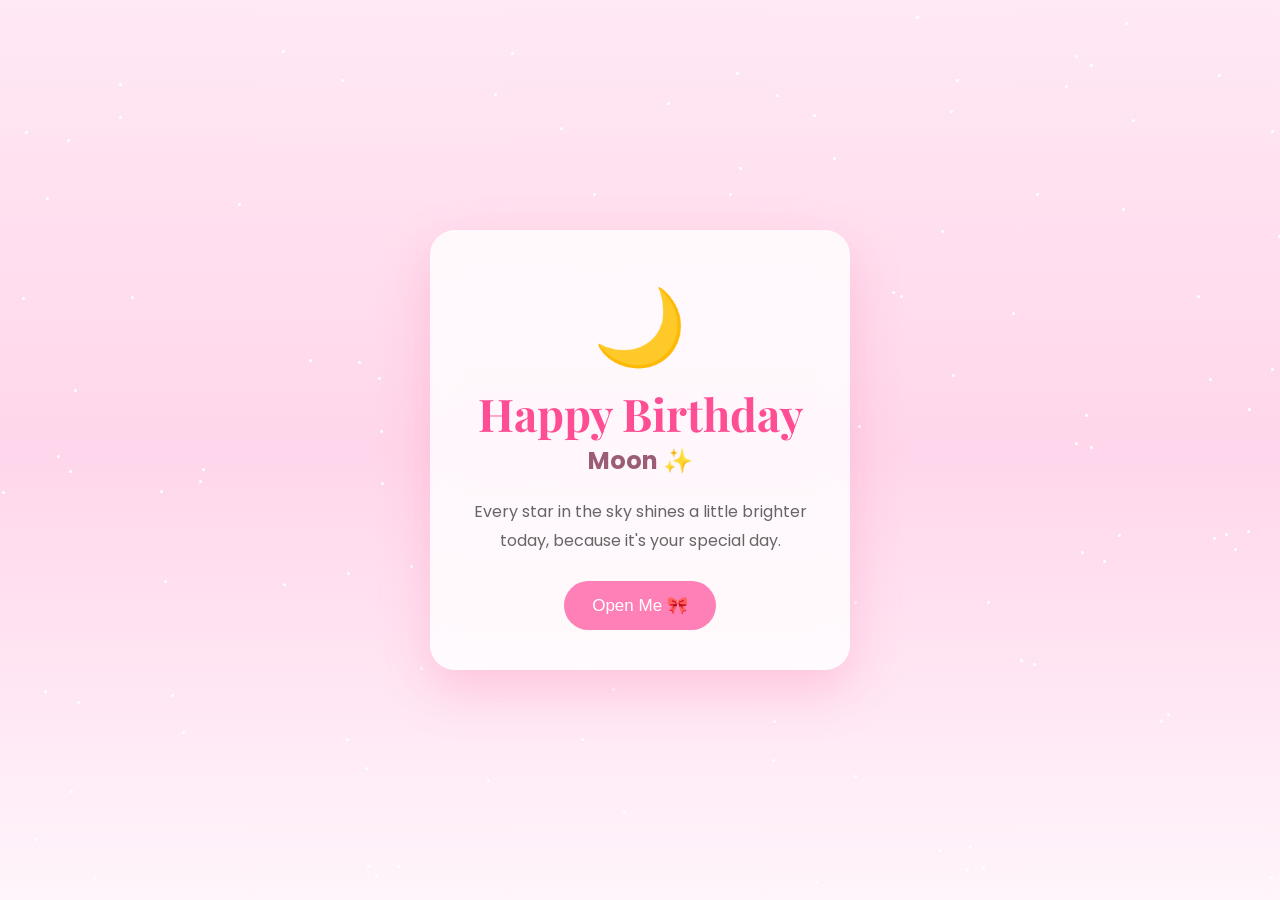
==== index.html @ 1de0947c "Revise birthday greeting HTML content Updated the HTML structure and content for the birthday page." ====
<!DOCTYPE html>
<html lang="en">
<head>
    <meta charset="UTF-8">
    <meta name="viewport" content="width=device-width, initial-scale=1.0">
    <title>Happy Birthday, Moon 🌙</title>

    <link rel="stylesheet" href="style.css">

    <link href="https://fonts.googleapis.com/css2?family=Playfair+Display:wght@700&family=Poppins:wght@300;400;500;600&display=swap" rel="stylesheet">
</head>
<body>
    <audio autoplay loop>
        <source src="music.mp3" type="audio/mpeg">
    </audio>
<div id="stars"></div>
<div id="hearts"></div>

<div class="container">

    <div class="moon">🌙</div>

    <h1>Happy Birthday</h1>

    <h2>Moon ✨</h2>

    <p class="intro">
        Every star in the sky shines a little brighter today,
        because it's your special day.
    </p>

    <button id="giftBtn">
        Open Me 🎀
    </button>

    <div class="letter" id="letter">

        <h3>Dear Moon,</h3>

        <p>
            Happy Birthday, Moon! I hope today brings you countless smiles,
            beautiful memories, and all the happiness your heart can hold.
            This little greeting is just a small token of my love and appreciation for you.
            Thank you for being such a wonderful moon in my life, lighting up even the darkest nights with your presence.
        </p>

        <h4>With Love,</h4>

        <span>Fuji 🤍</span>

    </div>

</div>

<canvas id="fireworks"></canvas>

<script src="script.js"></script>

</body>
</html>
---- style.css ----
*{
    margin:0;
    padding:0;
    box-sizing:border-box;
}

body{

    font-family:Poppins,sans-serif;

    background:linear-gradient(180deg,#ffe9f4,#ffd6eb,#fff5fb);

    overflow:hidden;

    height:100vh;

    display:flex;

    justify-content:center;

    align-items:center;
}

#stars,
#hearts{

    position:fixed;

    width:100%;

    height:100%;

    pointer-events:none;
}

.star{

    position:absolute;

    width:3px;

    height:3px;

    background:white;

    border-radius:50%;

    animation:twinkle 2s infinite alternate;
}

@keyframes twinkle{

from{opacity:.3;}

to{

opacity:1;

transform:scale(2);

}

}

.heart{

position:absolute;

bottom:-50px;

font-size:25px;

color:#ff78ab;

animation:float linear infinite;

}

@keyframes float{

to{

transform:translateY(-120vh);

opacity:0;

}

}

.container{

width:420px;

background:rgba(255,255,255,.8);

backdrop-filter:blur(15px);

padding:40px;

border-radius:25px;

text-align:center;

box-shadow:0 20px 50px rgba(255,100,150,.25);

z-index:10;

}

.moon{

font-size:75px;

animation:rotate 6s ease-in-out infinite;

}

@keyframes rotate{

50%{

transform:rotate(10deg) scale(1.1);

}

}

h1{

font-family:"Playfair Display",serif;

color:#ff4e94;

font-size:45px;

}

h2{

margin-bottom:20px;

color:#9a5d75;

}

.intro{

line-height:1.8;

color:#666;

}

button{

margin-top:25px;

padding:14px 28px;

border:none;

background:#ff80b6;

color:white;

font-size:17px;

border-radius:40px;

cursor:pointer;

transition:.3s;

}

button:hover{

transform:scale(1.08);

background:#ff5d9e;

}

.letter{

margin-top:25px;

display:none;

text-align:left;

animation:fade .8s;

}

@keyframes fade{

from{

opacity:0;

transform:translateY(20px);

}

}

.placeholder{

margin:20px 0;

padding:15px;

border:2px dashed pink;

border-radius:12px;

font-style:italic;

color:#888;

}

span{

display:block;

margin-top:10px;

font-weight:bold;

color:#ff4e94;

}

canvas{

position:fixed;

inset:0;

pointer-events:none;

}
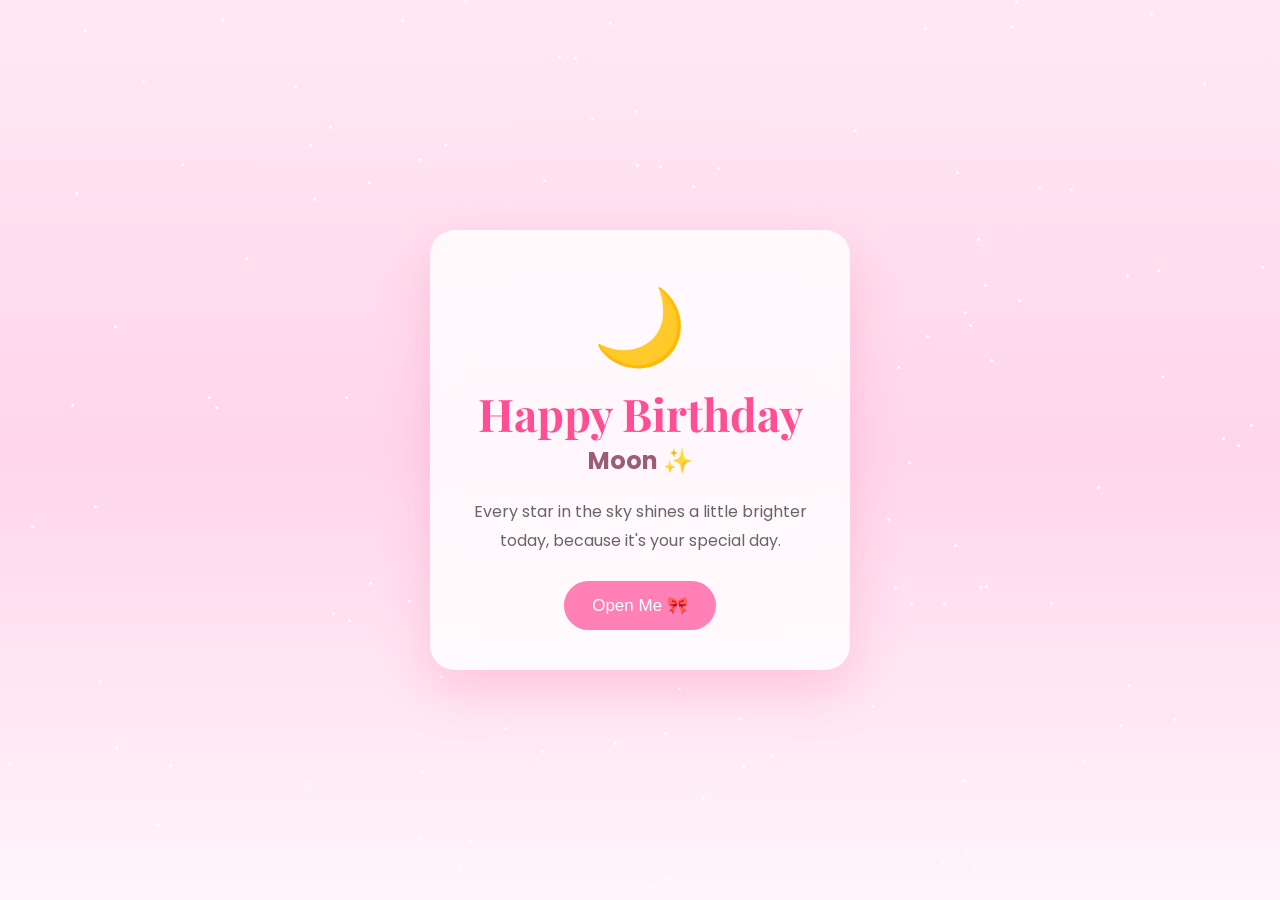
==== commit 073c85c0: "Enhance birthday message in index.html Added additional birthday wishes and appreciation in the lett" ====
--- a/index.html
+++ b/index.html
@@ -42,6 +42,9 @@
             beautiful memories, and all the happiness your heart can hold.
             This little greeting is just a small token of my love and appreciation for you.
             Thank you for being such a wonderful moon in my life, lighting up even the darkest nights with your presence.
+            I'm so greatful na nakilala kita, you are the most sweetest person i've ever met in my entire life.
+            Wishing you more success in life, health and safety and achieving greater success than you have ever achieved yet.
+            May this little greeting show you how much i love and appreciation you in every aspect of your life.
         </p>
 
         <h4>With Love,</h4>
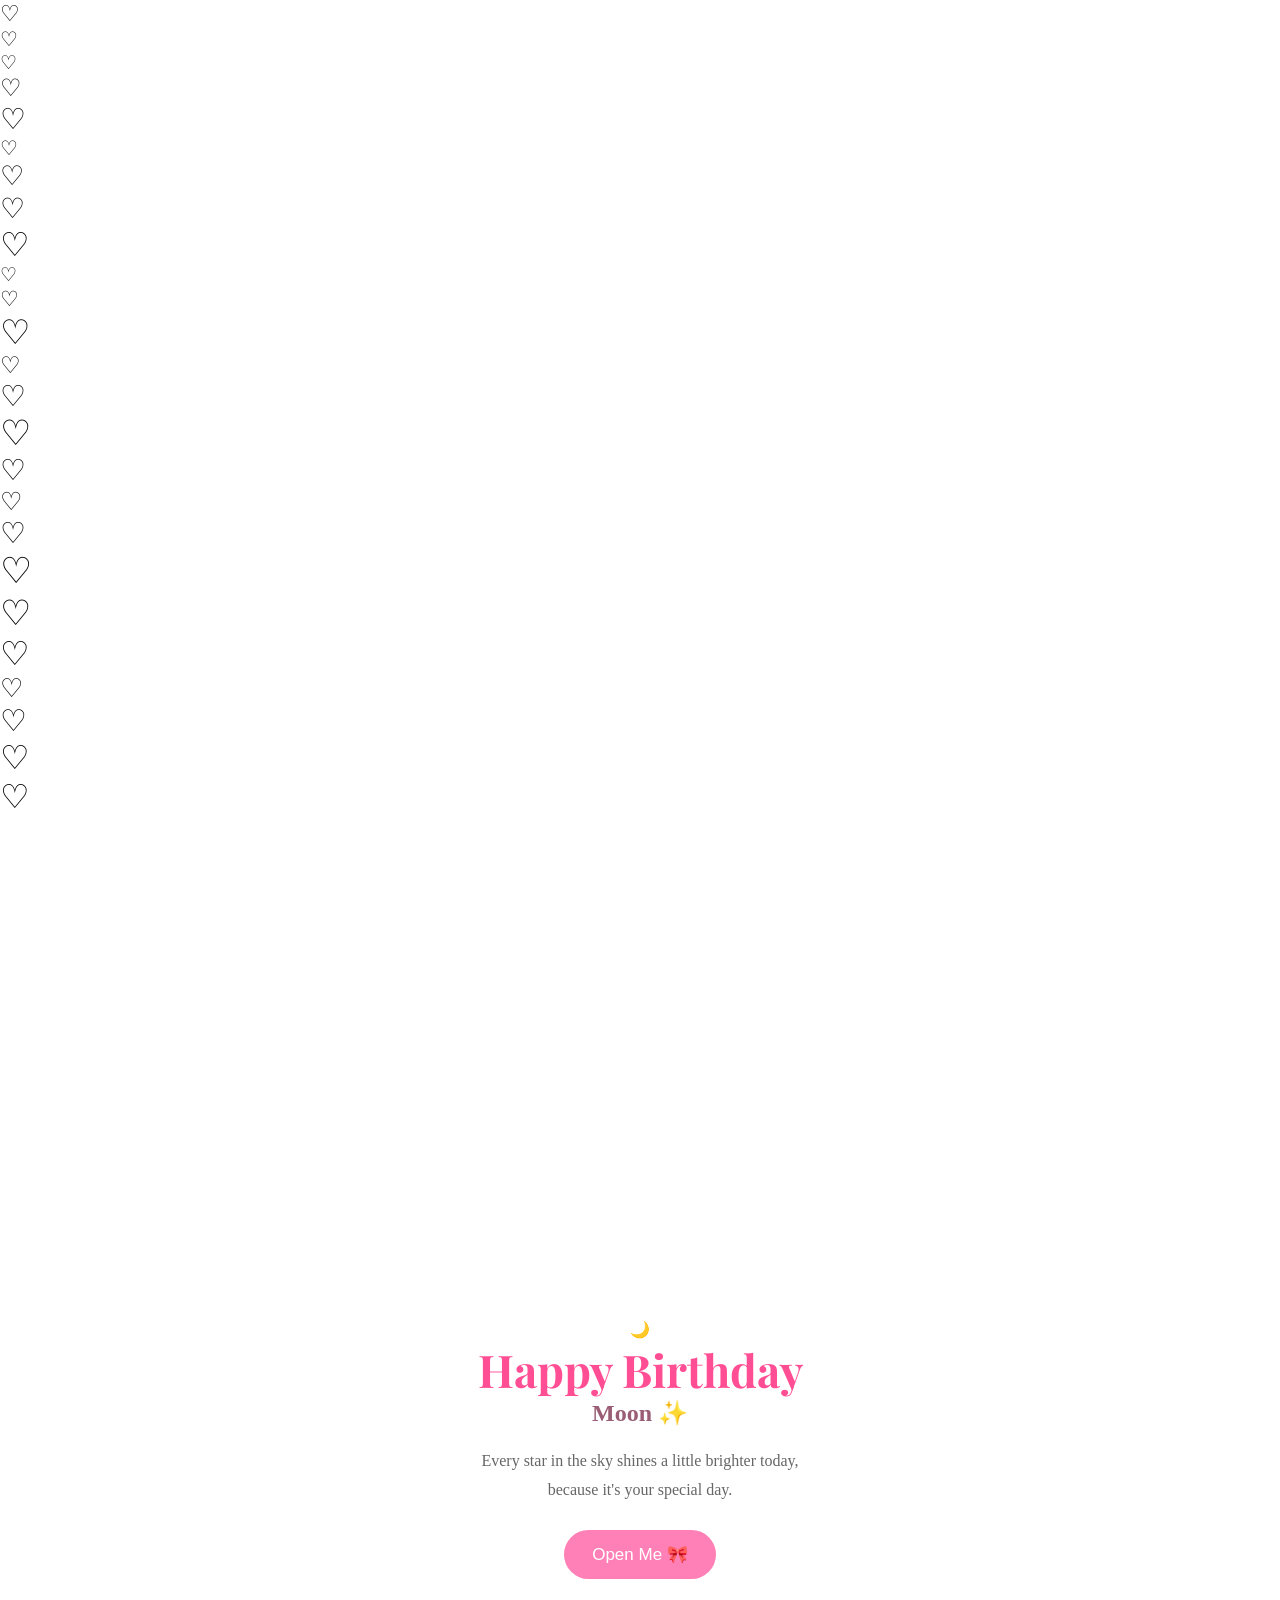
==== commit 18f1a0d0: "Update index.html" ====
--- a/index.html
+++ b/index.html
@@ -10,6 +10,7 @@
     <link href="https://fonts.googleapis.com/css2?family=Playfair+Display:wght@700&family=Poppins:wght@300;400;500;600&display=swap" rel="stylesheet">
 </head>
 <body>
+<div style="height:1200px;"></div>
     <audio autoplay loop>
         <source src="music.mp3" type="audio/mpeg">
     </audio>
--- a/style.css
+++ b/style.css
@@ -6,19 +6,14 @@
 
 body{
 
-    font-family:Poppins,sans-serif;
-
+   body{
+    margin:0;
+    min-height:100vh;
+    overflow-x:hidden;
+    overflow-y:auto;
     background:linear-gradient(180deg,#ffe9f4,#ffd6eb,#fff5fb);
-
-    overflow:hidden;
-
-    height:100vh;
-
-    display:flex;
-
-    justify-content:center;
-
-    align-items:center;
+    font-family:'Poppins',sans-serif;
+}
 }
 
 #stars,
@@ -33,47 +28,15 @@
     pointer-events:none;
 }
 
-.star{
-
-    position:absolute;
-
-    width:3px;
-
-    height:3px;
-
-    background:white;
-
-    border-radius:50%;
-
-    animation:twinkle 2s infinite alternate;
-}
-
-@keyframes twinkle{
-
-from{opacity:.3;}
-
-to{
-
-opacity:1;
-
-transform:scale(2);
-
-}
-
-}
-
-.heart{
-
-position:absolute;
-
-bottom:-50px;
-
-font-size:25px;
-
-color:#ff78ab;
-
-animation:float linear infinite;
-
+#stars,
+#hearts{
+    position:fixed;
+    top:0;
+    left:0;
+    width:100%;
+    height:100%;
+    pointer-events:none;
+    z-index:-1;
 }
 
 @keyframes float{
@@ -89,31 +52,17 @@
 }
 
 .container{
-
-width:420px;
-
-background:rgba(255,255,255,.8);
-
-backdrop-filter:blur(15px);
-
-padding:40px;
-
-border-radius:25px;
-
-text-align:center;
-
-box-shadow:0 20px 50px rgba(255,100,150,.25);
-
-z-index:10;
-
+    width:420px;
+    margin:80px auto;
+    padding:40px;
+    text-align:center;
 }
 
-.moon{
-
-font-size:75px;
-
-animation:rotate 6s ease-in-out infinite;
-
+.moon-bg{
+    position:fixed;
+    top:40px;
+    right:40px;
+    z-index:-1;
 }
 
 @keyframes rotate{
@@ -242,4 +191,4 @@
 
 pointer-events:none;
 
-}+}
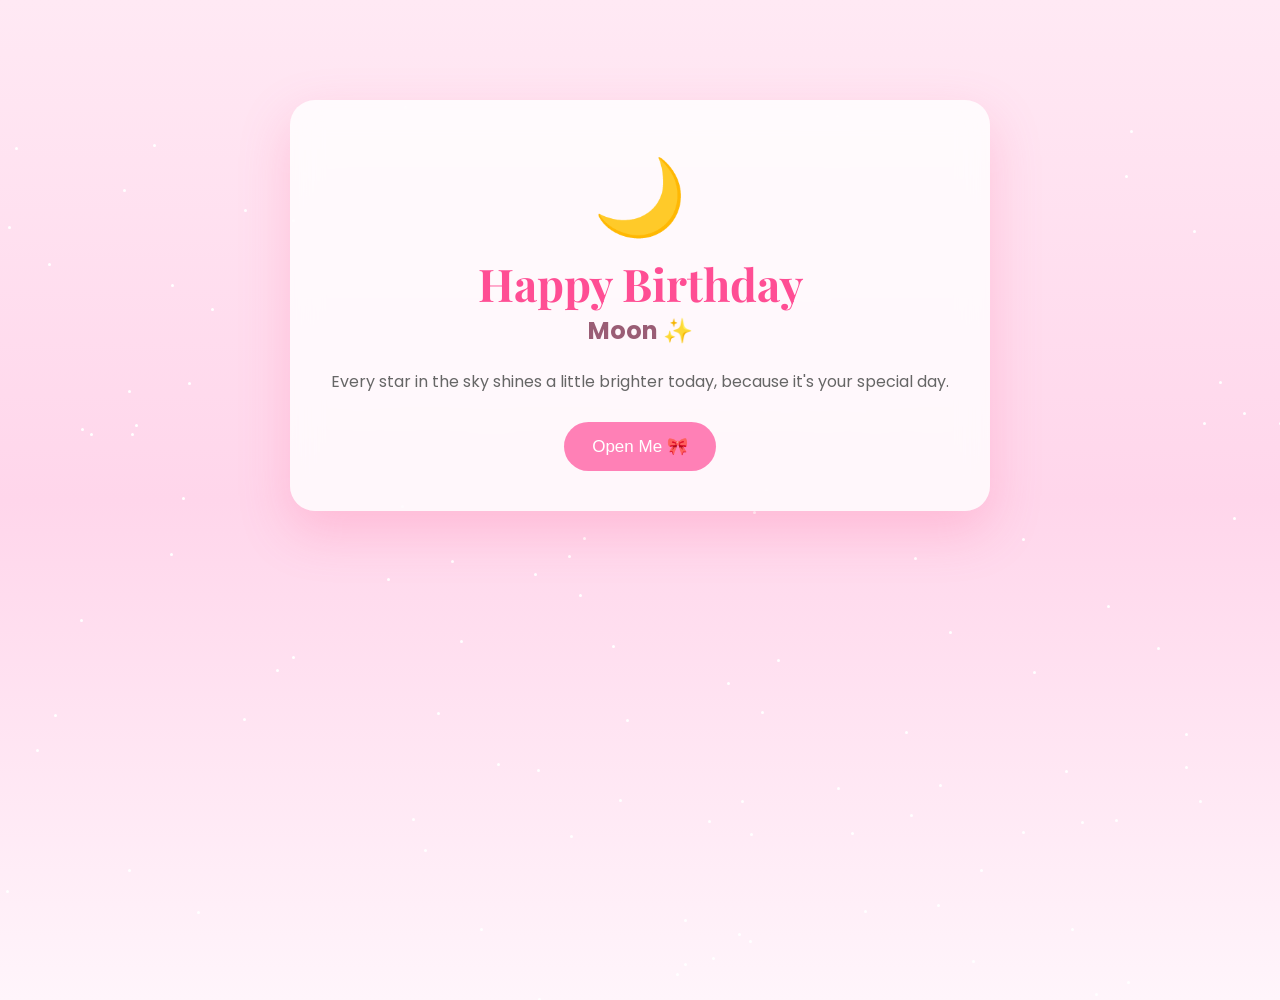
==== commit e2ef7b2d: "Update index.html" ====
--- a/index.html
+++ b/index.html
@@ -10,7 +10,6 @@
     <link href="https://fonts.googleapis.com/css2?family=Playfair+Display:wght@700&family=Poppins:wght@300;400;500;600&display=swap" rel="stylesheet">
 </head>
 <body>
-<div style="height:1200px;"></div>
     <audio autoplay loop>
         <source src="music.mp3" type="audio/mpeg">
     </audio>
--- a/style.css
+++ b/style.css
@@ -5,8 +5,6 @@
 }
 
 body{
-
-   body{
     margin:0;
     min-height:100vh;
     overflow-x:hidden;
@@ -14,7 +12,6 @@
     background:linear-gradient(180deg,#ffe9f4,#ffd6eb,#fff5fb);
     font-family:'Poppins',sans-serif;
 }
-}
 
 #stars,
 #hearts{
@@ -28,15 +25,31 @@
     pointer-events:none;
 }
 
-#stars,
-#hearts{
-    position:fixed;
-    top:0;
-    left:0;
-    width:100%;
-    height:100%;
-    pointer-events:none;
-    z-index:-1;
+.star{
+    position:absolute;
+    width:3px;
+    height:3px;
+    background:white;
+    border-radius:50%;
+    animation:twinkle 2s infinite alternate;
+}
+
+@keyframes twinkle{
+    from{
+        opacity:.3;
+    }
+    to{
+        opacity:1;
+        transform:scale(2);
+    }
+}
+
+.heart{
+    position:absolute;
+    bottom:-50px;
+    color:#ff78ab;
+    font-size:22px;
+    animation:float linear infinite;
 }
 
 @keyframes float{
@@ -52,17 +65,24 @@
 }
 
 .container{
-    width:420px;
-    margin:80px auto;
+    width:min(90%,700px);
+    margin:100px auto;
     padding:40px;
+
+    background:rgba(255,255,255,.8);
+    backdrop-filter:blur(15px);
+
+    border-radius:25px;
+    box-shadow:0 20px 50px rgba(255,100,150,.25);
+
     text-align:center;
-}
-
-.moon-bg{
-    position:fixed;
-    top:40px;
-    right:40px;
-    z-index:-1;
+    position:relative;
+    z-index:10;
+}
+
+.moon{
+    font-size:75px;
+    animation:rotate 6s ease-in-out infinite;
 }
 
 @keyframes rotate{
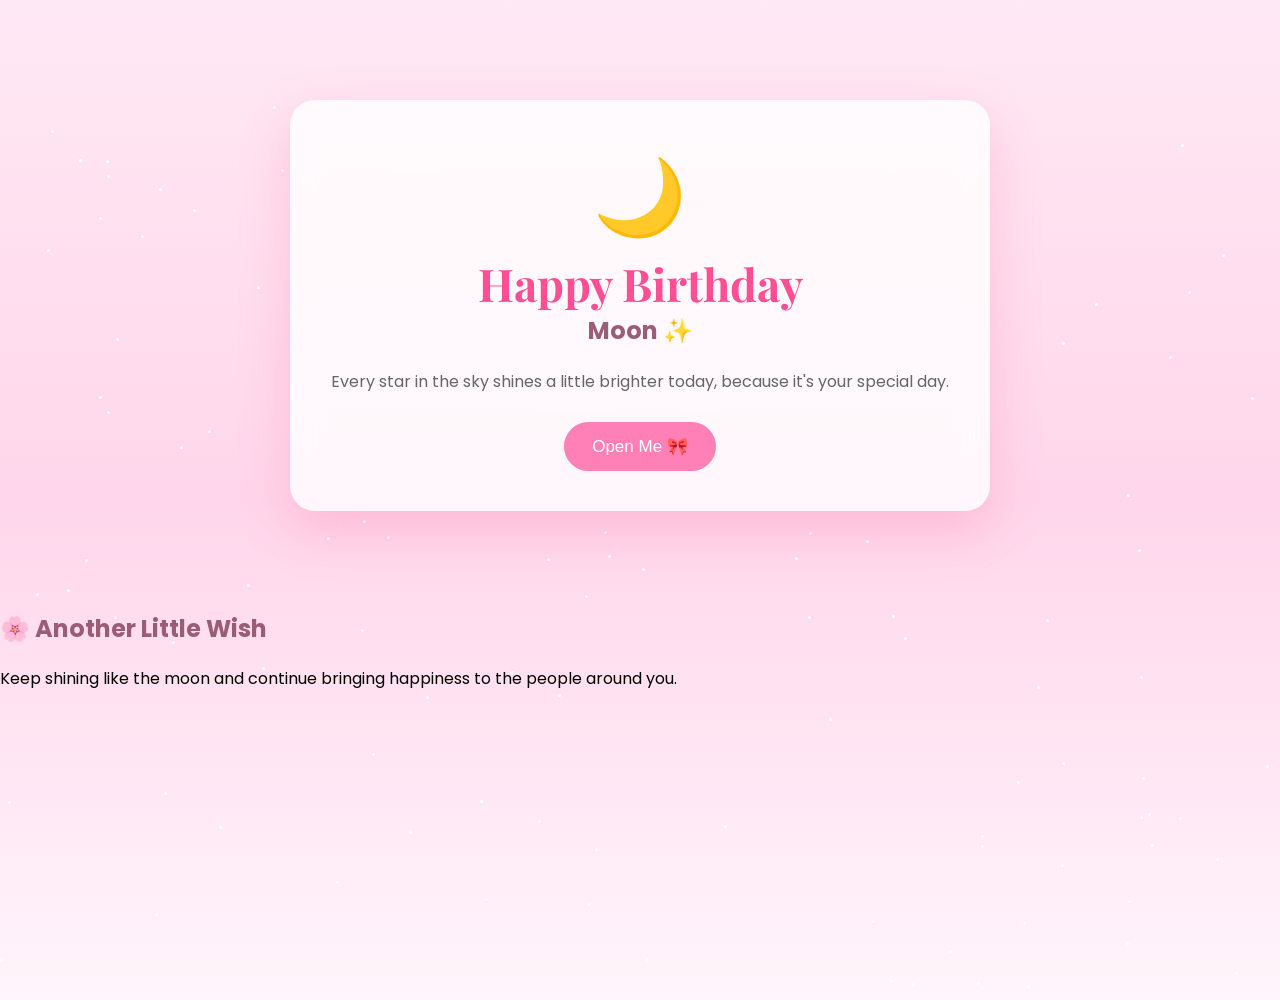
==== commit 138c67d8: "Update index.html" ====
--- a/index.html
+++ b/index.html
@@ -9,12 +9,16 @@
 
     <link href="https://fonts.googleapis.com/css2?family=Playfair+Display:wght@700&family=Poppins:wght@300;400;500;600&display=swap" rel="stylesheet">
 </head>
+
 <body>
-    <audio autoplay loop>
-        <source src="music.mp3" type="audio/mpeg">
-    </audio>
+
+<audio autoplay loop>
+    <source src="music.mp3" type="audio/mpeg">
+</audio>
+
 <div id="stars"></div>
 <div id="hearts"></div>
+
 
 <div class="container">
 
@@ -32,6 +36,7 @@
     <button id="giftBtn">
         Open Me 🎀
     </button>
+
 
     <div class="letter" id="letter">
 
@@ -55,7 +60,21 @@
 
 </div>
 
+
+<section class="extra">
+
+    <h2>🌸 Another Little Wish</h2>
+
+    <p>
+        Keep shining like the moon and continue bringing happiness
+        to the people around you.
+    </p>
+
+</section>
+
+
 <canvas id="fireworks"></canvas>
+
 
 <script src="script.js"></script>
 
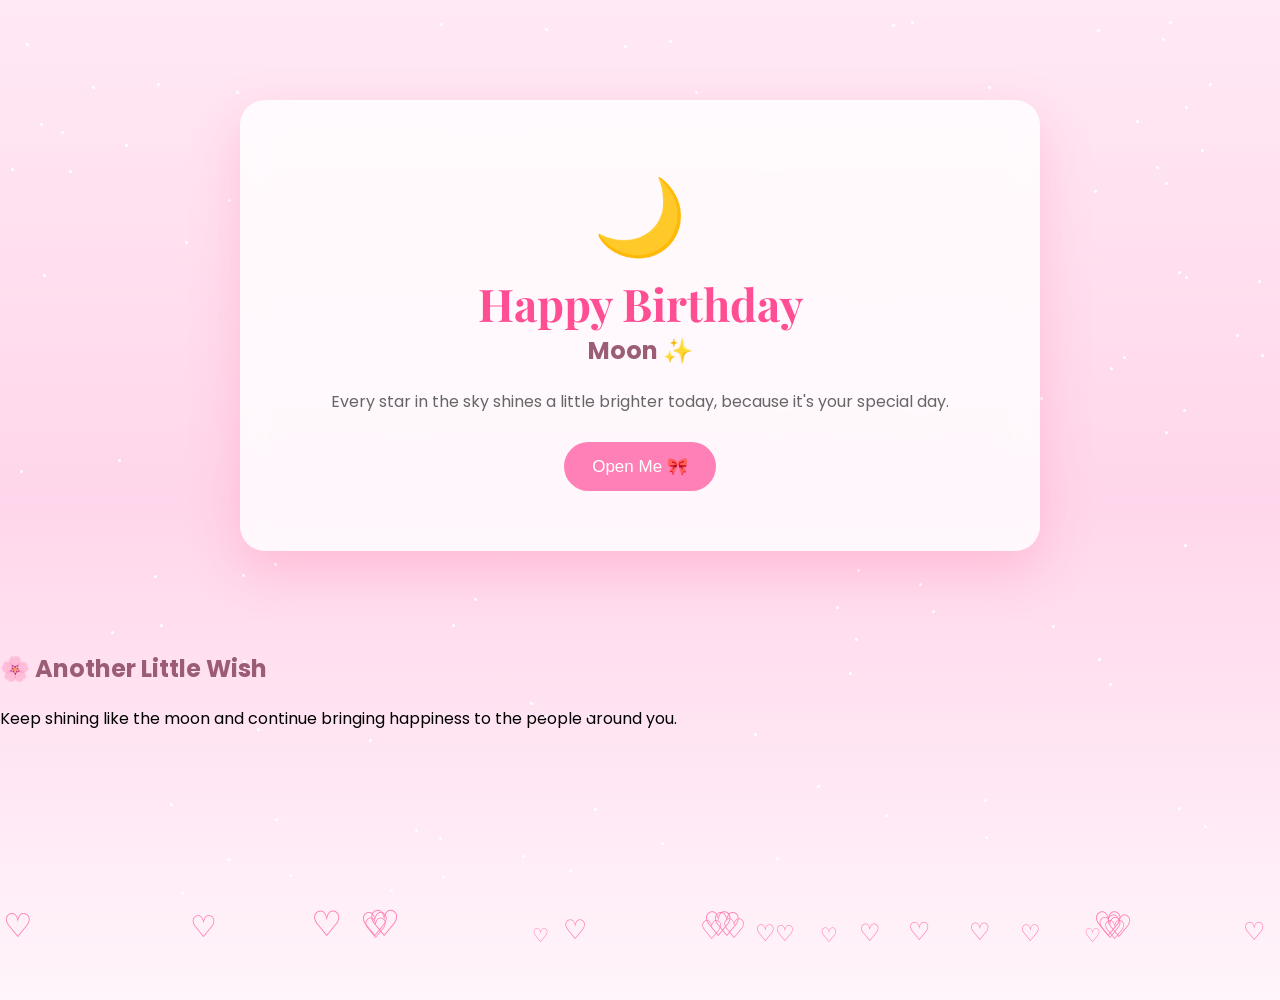
==== commit 6aa3ab02: "Update index.html" ====
--- a/index.html
+++ b/index.html
@@ -43,18 +43,32 @@
         <h3>Dear Moon,</h3>
 
         <p>
-            Happy Birthday, Moon! I hope today brings you countless smiles,
-            beautiful memories, and all the happiness your heart can hold.
-            This little greeting is just a small token of my love and appreciation for you.
-            Thank you for being such a wonderful moon in my life, lighting up even the darkest nights with your presence.
-            I'm so greatful na nakilala kita, you are the most sweetest person i've ever met in my entire life.
-            Wishing you more success in life, health and safety and achieving greater success than you have ever achieved yet.
-            May this little greeting show you how much i love and appreciation you in every aspect of your life.
-        </p>
+    Happy Birthday, Moon!
+    <br><br>
 
-        <h4>With Love,</h4>
+    I hope today brings you countless smiles, beautiful memories, and all the happiness your heart can hold. 
+    This little greeting is just a small token of my love and appreciation for you.
+    <br><br>
 
-        <span>Fuji 🤍</span>
+    Thank you for being such a wonderful moon in my life, lighting up even the darkest nights with your presence. 
+    I’m so grateful that I got the chance to know you. You are one of the sweetest people I have ever met, 
+    and I truly appreciate the kindness and happiness you bring into my life.
+    <br><br>
+
+    I wish you more success, good health, safety, and the courage to achieve greater things than you have ever imagined. 
+    May you continue to grow, chase your dreams, and experience all the beautiful moments you deserve.
+    <br><br>
+
+    I hope this little greeting reminds you of how much I love and appreciate you. 
+    No matter what happens, always remember that you are someone special and valued in every aspect of your life.
+    <br><br>
+
+    Happy Birthday once again, Moon. May your day be filled with love, joy, and unforgettable memories.
+</p>
+
+<h4>With love,</h4>
+
+<span>Fuji 🤍</span>
 
     </div>
 
--- a/style.css
+++ b/style.css
@@ -15,14 +15,13 @@
 
 #stars,
 #hearts{
-
     position:fixed;
-
+    top:0;
+    left:0;
     width:100%;
-
     height:100%;
-
     pointer-events:none;
+    z-index:1;
 }
 
 .star{
@@ -53,21 +52,16 @@
 }
 
 @keyframes float{
-
-to{
-
-transform:translateY(-120vh);
-
-opacity:0;
-
-}
-
+    to{
+        transform:translateY(-120vh);
+        opacity:0;
+    }
 }
 
 .container{
-    width:min(90%,700px);
+    width:min(90%,800px);
     margin:100px auto;
-    padding:40px;
+    padding:60px 50px;
 
     background:rgba(255,255,255,.8);
     backdrop-filter:blur(15px);
@@ -77,7 +71,7 @@
 
     text-align:center;
     position:relative;
-    z-index:10;
+    z-index:2;
 }
 
 .moon{
@@ -204,11 +198,8 @@
 }
 
 canvas{
-
-position:fixed;
-
-inset:0;
-
-pointer-events:none;
-
-}
+    position:fixed;
+    inset:0;
+    pointer-events:none;
+    z-index:3;
+}
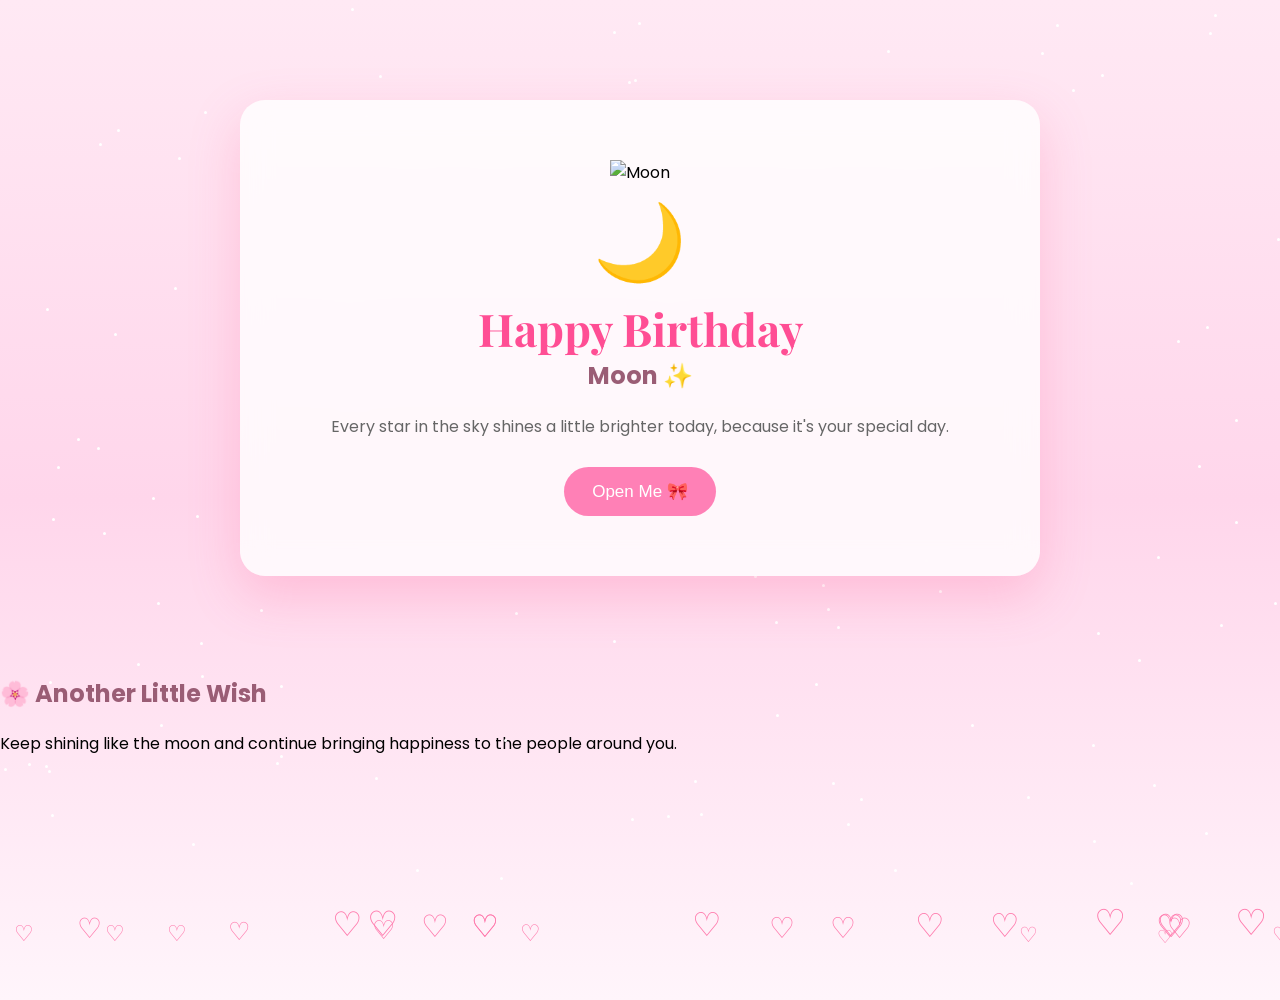
==== commit 0da2237e: "Update index.html" ====
--- a/index.html
+++ b/index.html
@@ -22,7 +22,13 @@
 
 <div class="container">
 
+    <div class="moon-area">
+
+    <img src="moon.jpg" class="moon-photo" alt="Moon">
+
     <div class="moon">🌙</div>
+
+</div>
 
     <h1>Happy Birthday</h1>
 
--- a/style.css
+++ b/style.css
@@ -203,3 +203,58 @@
     pointer-events:none;
     z-index:3;
 }
+
+/* Mobile Responsive Design */
+
+@media (max-width: 600px){
+
+    body{
+        overflow-x:hidden;
+    }
+
+    .container{
+        width:90%;
+        margin:50px auto;
+        padding:30px 20px;
+        border-radius:20px;
+    }
+
+    .moon{
+        font-size:60px;
+    }
+
+    h1{
+        font-size:36px;
+    }
+
+    h2{
+        font-size:24px;
+    }
+
+    .intro{
+        font-size:14px;
+        line-height:1.7;
+    }
+
+    button{
+        width:100%;
+        padding:14px;
+        font-size:16px;
+    }
+
+    .letter{
+        font-size:14px;
+        line-height:1.8;
+    }
+
+    .extra{
+        width:90%;
+        margin:50px auto;
+        text-align:center;
+    }
+
+    canvas{
+        width:100%;
+        height:100%;
+    }
+}
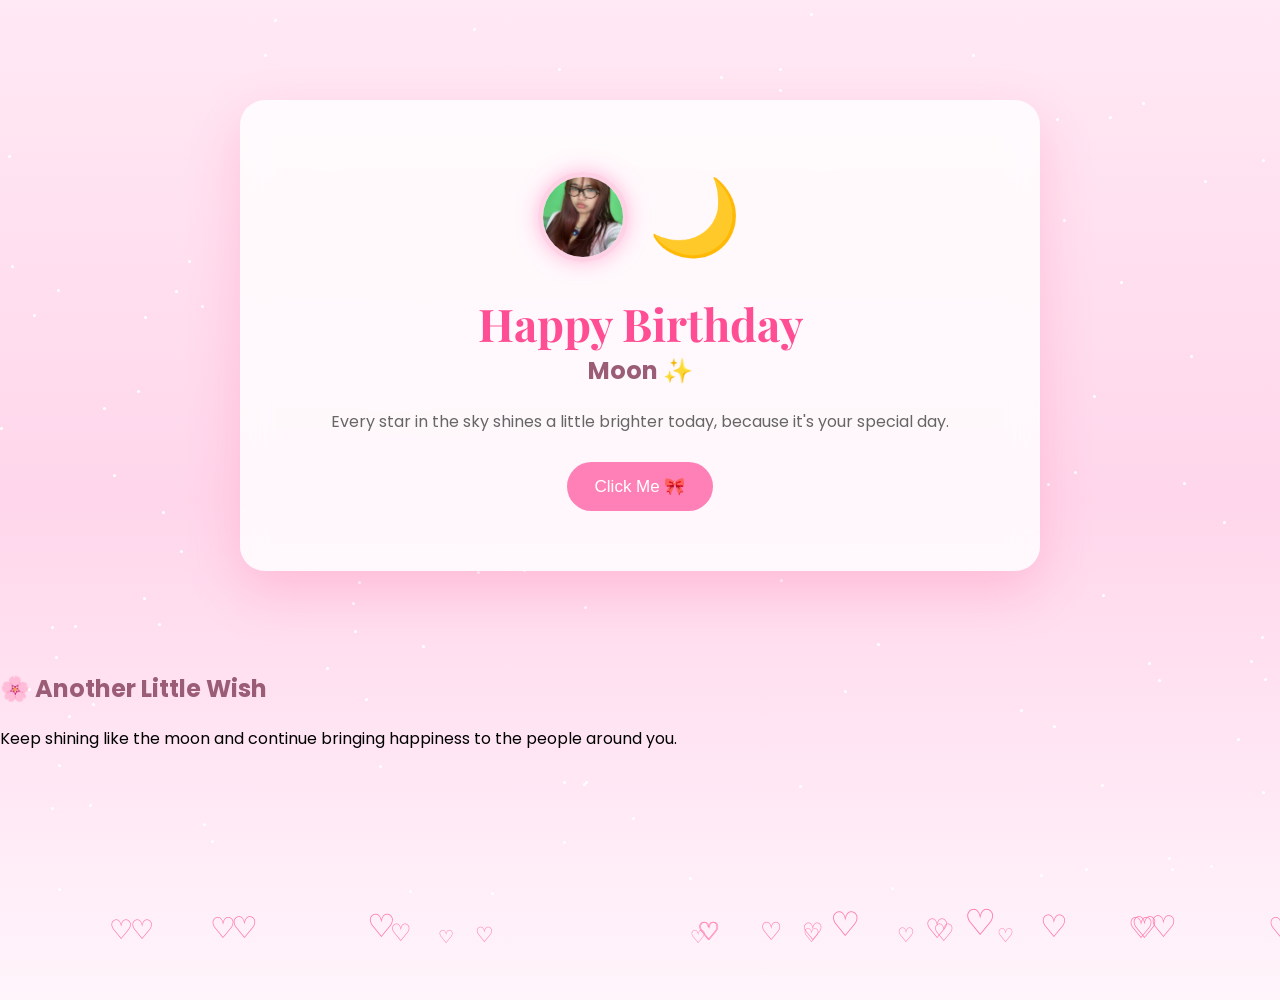
==== commit 1d9b0c0d: "Update button text in index.html Changed button text from 'Open Me 🎀' to 'Click Me 🎀'." ====
--- a/index.html
+++ b/index.html
@@ -40,7 +40,7 @@
     </p>
 
     <button id="giftBtn">
-        Open Me 🎀
+        Click Me 🎀
     </button>
 
 
--- a/style.css
+++ b/style.css
@@ -78,6 +78,38 @@
     font-size:75px;
     animation:rotate 6s ease-in-out infinite;
 }
+.moon-area{
+    position:relative;
+    display:flex;
+    justify-content:center;
+    align-items:center;
+    gap:20px;
+    margin-bottom:20px;
+}
+
+
+.moon-photo{
+    width:90px;
+    height:90px;
+    object-fit:cover;
+
+    border-radius:50%;
+
+    border:5px solid #ffd1e5;
+
+    box-shadow:0 0 20px rgba(255,120,180,.5);
+
+    animation:floatPhoto 4s ease-in-out infinite;
+}
+
+
+@keyframes floatPhoto{
+
+    50%{
+        transform:translateY(-10px);
+    }
+
+}
 
 @keyframes rotate{
 
@@ -258,3 +290,16 @@
         height:100%;
     }
 }
+
+@media(max-width:600px){
+
+    .moon-photo{
+        width:70px;
+        height:70px;
+    }
+
+    .moon{
+        font-size:60px;
+    }
+
+}
